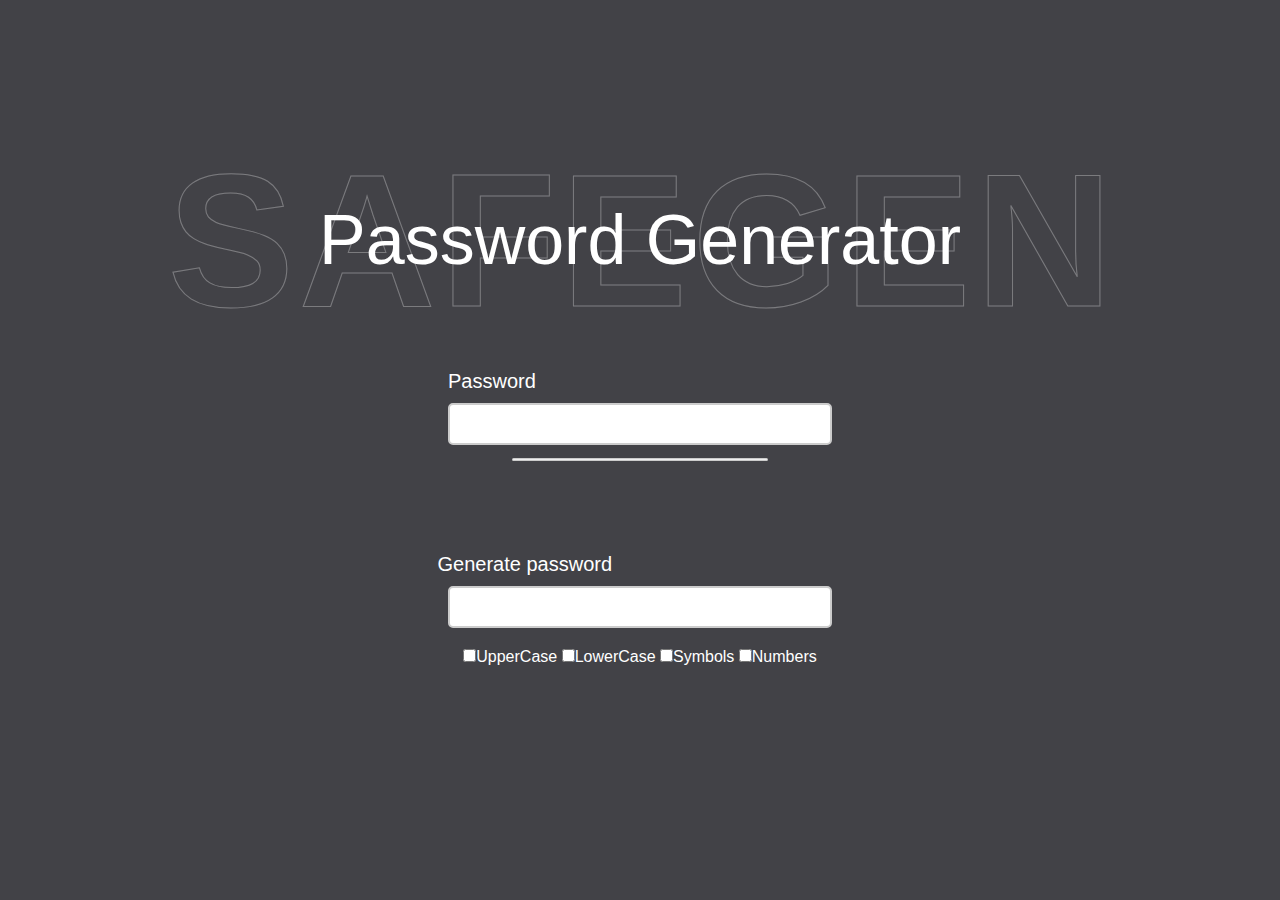
==== FrontEnd/login.html @ 698615f5 "write password and generate textbox for user" ====
<!DOCTYPE html>
<html lang="en">
<head>
  <meta charset="UTF-8">
  <meta http-equiv="X-UA-Compatible" content="IE=edge">
  <meta name="viewport" content="width=device-width, initial-scale=1.0">
  <title>Password front page</title>
  <link rel="stylesheet" href="login.css" type="text/css">
</head>
<body>
  <div class="project">
    <div class="title">
      <h1>Password Generator</h1>
      <div class="back-text">
        <span>S</span>
        <span>A</span>
        <span>F</span>
        <span>E</span>
        <span>G</span>
        <span>E</span>
        <span>N</span>
      </div>
    </div>

    <form class="password-form">
      <label for="password-input" class="gen-label">Password</label>
      <input type="password" id="password-input" name="password-input">
      <meter max="4" id="password-strength-meter"></meter>
      <p id="password-strength-text"></p>
    </form>

  

    <form class="generate-form">
      <label for="password" class="gen-pass"> Generate password</label>
      <input type="password" id="password" required>
    </form>


    <div class="container">
        <form class="checkbox-form">
          <label class="checkbox-label">
            <input type="checkbox" value="">UpperCase
          </label>
          <label class="checkbox-label">
            <input type="checkbox" value="">LowerCase
          <label class="checkbox-label">
            <input type="checkbox" value="">Symbols
            <label class="checkbox-label">
            <input type="checkbox" value="">Numbers
          </label>
        </form>
      </div>
  </div>

  <script>
    const passwordInput = document.getElementById('password-input');
    const meter = document.getElementById('password-strength-meter');
    const text = document.getElementById('password-strength-text');

    passwordInput.addEventListener('input', function () {
      const password = passwordInput.value;
      const strength = calculatePasswordStrength(password);
      meter.value = strength;
      text.innerText = 'Password strength: ' + getPasswordStrengthText(strength);
    });

    function calculatePasswordStrength(password) {
      let strength = 0;
      if (password.match(/[a-z]+/)) {
        strength++;
      }
      if (password.match(/[A-Z]+/)) {
        strength++;
      }
      if (password.match(/[0-9]+/)) {
        strength++;
      }
      if (password.match(/[!@#$%^&*()_+\-=\[\]{};':"\\|,.<>\/?]+/)) {
        strength++;
      }
      return strength;
    }

    function getPasswordStrengthText(strength) {
      switch (strength) {
        case 0:
          return '';
        case 1:
          return 'Weak';
        case 2:
          return 'Moderate';
        case 3:
          return 'Strong';
        case 4:
          return 'Very strong';
        default:
          return '';
      }
    }
  </script>
  
  <script>
    let spanTexts = document.getElementsByTagName("span");
    window.onload = function(){
      for(spanText of spanTexts){
        spanText.classList.add("active");
      }
    }
  </script>

</body>
</html>
---- FrontEnd/login.css ----
* {
    margin: 0;
    padding: 0;
    font-family: sans-serif;
    box-sizing: border-box;
  }
  
  .project {
    width: 100%;
    height: 100vh;
    background: #424247;
    padding-top: 200px;
    overflow: hidden;
  }
  
  .title {
    margin: auto;
    width: fit-content;
    text-align: center;
    color: #fff;
    position: relative;
  }
  
  .title h1 {
    font-size: 70px;
    font-weight: 500;
    position: relative;
    z-index: 10;
  }
  
  body {
    background-color: rgb(77, 64, 77);
  }
  
  .back-text {
    width: max-content;
    position: absolute;
    top: 50%;
    left: 50%;
    transform: translate(-50%, -50%);
  }
  
  .back-text span {
    display: inline-block;
    font-size: 190px;
    font-weight: 700;
    -webkit-text-stroke: 1px rgba(255, 255, 255, 0.3);
    -webkit-text-fill-color: transparent;
    transform: translateY(100px);
    opacity: 0;
    transition: transform 1s, opacity 0.5s;
  }
  
  .back-text span.active {
    transform: translateY(0px);
    opacity: 1;
  }
  
  .back-text span:nth-child(1) {
    transition-delay: 1s;
  }
  
  .back-text span:nth-child(2) {
    transition-delay: 1.5s;
  }
  
  .back-text span:nth-child(3) {
    transition-delay: 2s;
  }
  
  .back-text span:nth-child(4) {
    transition-delay: 2.5s;
  }
  
  .back-text span:nth-child(5) {
    transition-delay: 3s;
  }
  
  .back-text span:nth-child(6) {
    transition-delay: 3.5s;
  }
  
  .back-text span:nth-child(7) {
    transition-delay: 4s;
  }
  
  .label {
    display: block;
    font: 0.9rem 'Fira Sans', sans-serif;
  }
  
  .password-form {
    margin-top: 90px;
    text-align: center;
    color: #fff;
  }
  
  .gen-label {
    display: block;
    font-size: 20px;
    margin-bottom: 10px;
    text-align: left;
    margin-left: 35%;
    margin-top: 20px;
  }
  .gen-pass {
    display: block;
    font-size: 20px;
    margin-bottom: 10px;
    text-align: left;
    margin-right: 18%;
    margin-top: 20px;
  }
  
  input[type='password'] {
    display: block;
    margin: 0 auto;
    width: 30%;
    padding: 10px;
    font-size: 16px;
    border: 2px solid #ccc;
    border-radius: 5px;
  }
  
  #password-strength-meter {
    width: 20%;
    height: 5px;
    margin-top: 5px;
  }
  
  .checkbox-form {
    margin-top: 20px;
    text-align: center;
    color: #fff;
  }
  
  .generate-form {
    margin-top: 90px;
    text-align:center;
    color: #fff;
  }
  
  .generate-form label {
    display: block;
    font-size: 20px;
    margin-bottom: 10px;
    text-align: center;
  }
  
  .generate-form input[type='password'] {
    display: block;
    margin: 0 auto;
    width: 30%;
    padding: 10px;
    font-size: 16px;
    border: 2px solid #ccc;
    border-radius: 5px;
  }
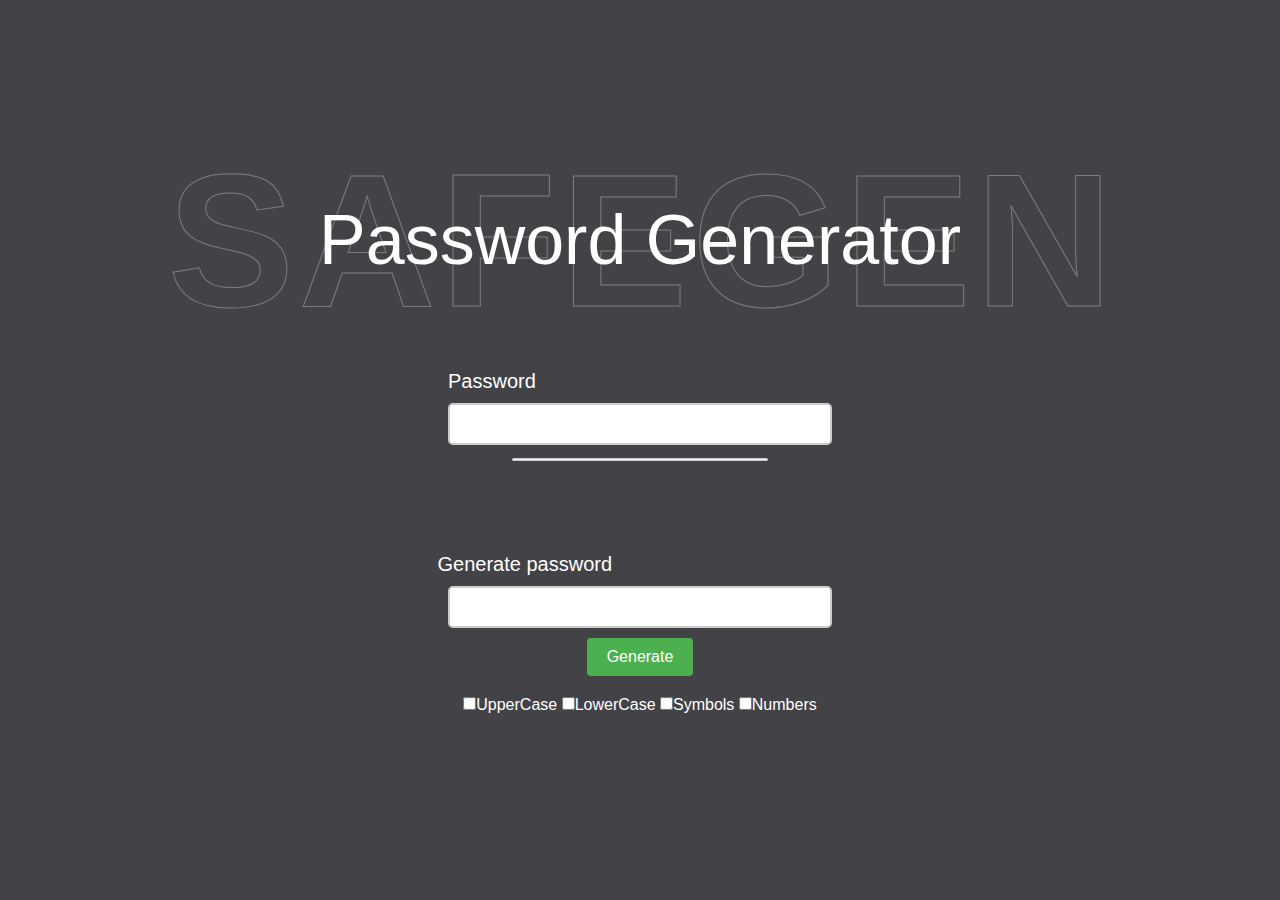
==== commit 46fe8251: "Add Generate button, disable typing textbox" ====
--- a/FrontEnd/login.html
+++ b/FrontEnd/login.html
@@ -1,12 +1,15 @@
 <!DOCTYPE html>
 <html lang="en">
+
 <head>
   <meta charset="UTF-8">
   <meta http-equiv="X-UA-Compatible" content="IE=edge">
   <meta name="viewport" content="width=device-width, initial-scale=1.0">
   <title>Password front page</title>
   <link rel="stylesheet" href="login.css" type="text/css">
+  <script src='login.js' defer></script>
 </head>
+
 <body>
   <div class="project">
     <div class="title">
@@ -29,85 +32,28 @@
       <p id="password-strength-text"></p>
     </form>
 
-  
-
     <form class="generate-form">
-      <label for="password" class="gen-pass"> Generate password</label>
-      <input type="password" id="password" required>
+      <label for="password" class="gen-pass">Generate password</label>
+      <input type="password" id="password" readonly required>
+      <button type="button" id="generate-button" class="generate-button">Generate</button>
     </form>
 
 
     <div class="container">
-        <form class="checkbox-form">
+      <form class="checkbox-form">
+        <label class="checkbox-label">
+          <input id="uppercase" type="checkbox" value="">UpperCase
+        </label>
+        <label class="checkbox-label">
+          <input id="lowercase" type="checkbox" value="">LowerCase
           <label class="checkbox-label">
-            <input type="checkbox" value="">UpperCase
-          </label>
-          <label class="checkbox-label">
-            <input type="checkbox" value="">LowerCase
-          <label class="checkbox-label">
-            <input type="checkbox" value="">Symbols
+            <input id="symbols" type="checkbox" value="">Symbols
             <label class="checkbox-label">
-            <input type="checkbox" value="">Numbers
-          </label>
-        </form>
-      </div>
+              <input id="numbers" type="checkbox" value="">Numbers
+            </label>
+      </form>
+    </div>
   </div>
+</body>
 
-  <script>
-    const passwordInput = document.getElementById('password-input');
-    const meter = document.getElementById('password-strength-meter');
-    const text = document.getElementById('password-strength-text');
-
-    passwordInput.addEventListener('input', function () {
-      const password = passwordInput.value;
-      const strength = calculatePasswordStrength(password);
-      meter.value = strength;
-      text.innerText = 'Password strength: ' + getPasswordStrengthText(strength);
-    });
-
-    function calculatePasswordStrength(password) {
-      let strength = 0;
-      if (password.match(/[a-z]+/)) {
-        strength++;
-      }
-      if (password.match(/[A-Z]+/)) {
-        strength++;
-      }
-      if (password.match(/[0-9]+/)) {
-        strength++;
-      }
-      if (password.match(/[!@#$%^&*()_+\-=\[\]{};':"\\|,.<>\/?]+/)) {
-        strength++;
-      }
-      return strength;
-    }
-
-    function getPasswordStrengthText(strength) {
-      switch (strength) {
-        case 0:
-          return '';
-        case 1:
-          return 'Weak';
-        case 2:
-          return 'Moderate';
-        case 3:
-          return 'Strong';
-        case 4:
-          return 'Very strong';
-        default:
-          return '';
-      }
-    }
-  </script>
-  
-  <script>
-    let spanTexts = document.getElementsByTagName("span");
-    window.onload = function(){
-      for(spanText of spanTexts){
-        spanText.classList.add("active");
-      }
-    }
-  </script>
-
-</body>
-</html>+</html>
--- a/FrontEnd/login.css
+++ b/FrontEnd/login.css
@@ -1,158 +1,181 @@
 * {
-    margin: 0;
-    padding: 0;
-    font-family: sans-serif;
-    box-sizing: border-box;
-  }
-  
-  .project {
-    width: 100%;
-    height: 100vh;
-    background: #424247;
-    padding-top: 200px;
-    overflow: hidden;
-  }
-  
-  .title {
-    margin: auto;
-    width: fit-content;
-    text-align: center;
-    color: #fff;
-    position: relative;
-  }
-  
-  .title h1 {
-    font-size: 70px;
-    font-weight: 500;
-    position: relative;
-    z-index: 10;
-  }
-  
-  body {
-    background-color: rgb(77, 64, 77);
-  }
-  
-  .back-text {
-    width: max-content;
-    position: absolute;
-    top: 50%;
-    left: 50%;
-    transform: translate(-50%, -50%);
-  }
-  
-  .back-text span {
-    display: inline-block;
-    font-size: 190px;
-    font-weight: 700;
-    -webkit-text-stroke: 1px rgba(255, 255, 255, 0.3);
-    -webkit-text-fill-color: transparent;
-    transform: translateY(100px);
-    opacity: 0;
-    transition: transform 1s, opacity 0.5s;
-  }
-  
-  .back-text span.active {
-    transform: translateY(0px);
-    opacity: 1;
-  }
-  
-  .back-text span:nth-child(1) {
-    transition-delay: 1s;
-  }
-  
-  .back-text span:nth-child(2) {
-    transition-delay: 1.5s;
-  }
-  
-  .back-text span:nth-child(3) {
-    transition-delay: 2s;
-  }
-  
-  .back-text span:nth-child(4) {
-    transition-delay: 2.5s;
-  }
-  
-  .back-text span:nth-child(5) {
-    transition-delay: 3s;
-  }
-  
-  .back-text span:nth-child(6) {
-    transition-delay: 3.5s;
-  }
-  
-  .back-text span:nth-child(7) {
-    transition-delay: 4s;
-  }
-  
-  .label {
-    display: block;
-    font: 0.9rem 'Fira Sans', sans-serif;
-  }
-  
-  .password-form {
-    margin-top: 90px;
-    text-align: center;
-    color: #fff;
-  }
-  
-  .gen-label {
-    display: block;
-    font-size: 20px;
-    margin-bottom: 10px;
-    text-align: left;
-    margin-left: 35%;
-    margin-top: 20px;
-  }
-  .gen-pass {
-    display: block;
-    font-size: 20px;
-    margin-bottom: 10px;
-    text-align: left;
-    margin-right: 18%;
-    margin-top: 20px;
-  }
-  
-  input[type='password'] {
-    display: block;
-    margin: 0 auto;
-    width: 30%;
-    padding: 10px;
-    font-size: 16px;
-    border: 2px solid #ccc;
-    border-radius: 5px;
-  }
-  
-  #password-strength-meter {
-    width: 20%;
-    height: 5px;
-    margin-top: 5px;
-  }
-  
-  .checkbox-form {
-    margin-top: 20px;
-    text-align: center;
-    color: #fff;
-  }
-  
-  .generate-form {
-    margin-top: 90px;
-    text-align:center;
-    color: #fff;
-  }
-  
-  .generate-form label {
-    display: block;
-    font-size: 20px;
-    margin-bottom: 10px;
-    text-align: center;
-  }
-  
-  .generate-form input[type='password'] {
-    display: block;
-    margin: 0 auto;
-    width: 30%;
-    padding: 10px;
-    font-size: 16px;
-    border: 2px solid #ccc;
-    border-radius: 5px;
-  }+  margin: 0;
+  padding: 0;
+  font-family: sans-serif;
+  box-sizing: border-box;
+}
+
+.project {
+  width: 100%;
+  height: 100vh;
+  background: #424247;
+  padding-top: 200px;
+  overflow: hidden;
+}
+
+.title {
+  margin: auto;
+  width: fit-content;
+  text-align: center;
+  color: #fff;
+  position: relative;
+}
+
+.title h1 {
+  font-size: 70px;
+  font-weight: 500;
+  position: relative;
+  z-index: 10;
+}
+
+body {
+  background-color: rgb(77, 64, 77);
+}
+
+.back-text {
+  width: max-content;
+  position: absolute;
+  top: 50%;
+  left: 50%;
+  transform: translate(-50%, -50%);
+}
+
+.back-text span {
+  display: inline-block;
+  font-size: 190px;
+  font-weight: 700;
+  -webkit-text-stroke: 1px rgba(255, 255, 255, 0.3);
+  -webkit-text-fill-color: transparent;
+  transform: translateY(100px);
+  opacity: 0;
+  transition: transform 1s, opacity 0.5s;
+}
+
+.back-text span.active {
+  transform: translateY(0px);
+  opacity: 1;
+}
+
+.back-text span:nth-child(1) {
+  transition-delay: 1s;
+}
+
+.back-text span:nth-child(2) {
+  transition-delay: 1.5s;
+}
+
+.back-text span:nth-child(3) {
+  transition-delay: 2s;
+}
+
+.back-text span:nth-child(4) {
+  transition-delay: 2.5s;
+}
+
+.back-text span:nth-child(5) {
+  transition-delay: 3s;
+}
+
+.back-text span:nth-child(6) {
+  transition-delay: 3.5s;
+}
+
+.back-text span:nth-child(7) {
+  transition-delay: 4s;
+}
+
+.label {
+  display: block;
+  font: 0.9rem 'Fira Sans', sans-serif;
+}
+
+.password-form {
+  margin-top: 90px;
+  text-align: center;
+  color: #fff;
+}
+
+.gen-label {
+  display: block;
+  font-size: 20px;
+  margin-bottom: 10px;
+  text-align: left;
+  margin-left: 35%;
+  margin-top: 20px;
+}
+
+.gen-pass {
+  display: block;
+  font-size: 20px;
+  margin-bottom: 10px;
+  text-align: left;
+  margin-right: 18%;
+  margin-top: 20px;
+}
+
+input[type='password'] {
+  display: block;
+  margin: 0 auto;
+  width: 30%;
+  padding: 10px;
+  font-size: 16px;
+  border: 2px solid #ccc;
+  border-radius: 5px;
+}
+
+#password-strength-meter {
+  width: 20%;
+  height: 5px;
+  margin-top: 5px;
+}
+
+.checkbox-form {
+  margin-top: 20px;
+  text-align: center;
+  color: #fff;
+}
+
+.generate-form {
+  margin-top: 90px;
+  text-align: center;
+  color: #fff;
+}
+
+.generate-form label {
+  display: block;
+  font-size: 20px;
+  margin-bottom: 10px;
+  text-align: center;
+}
+
+.generate-button {
+  background-color: #4CAF50;
+  border: none;
+  color: white;
+  padding: 10px 20px;
+  text-align: center;
+  text-decoration: none;
+  display: inline-block;
+  font-size: 16px;
+  margin-top: 10px;
+  cursor: pointer;
+  border-radius: 4px;
+}
+
+.generate-button {
+  background-color: #4CAF50;
+  border: none;
+  color: white;
+  padding: 10px 20px;
+  text-align: center;
+  text-decoration: none;
+  display: inline-block;
+  font-size: 16px;
+  margin-top: 10px;
+  cursor: pointer;
+  border-radius: 4px;
+}
+
+.generate-button:hover {
+  background-color: #45a049;
+}
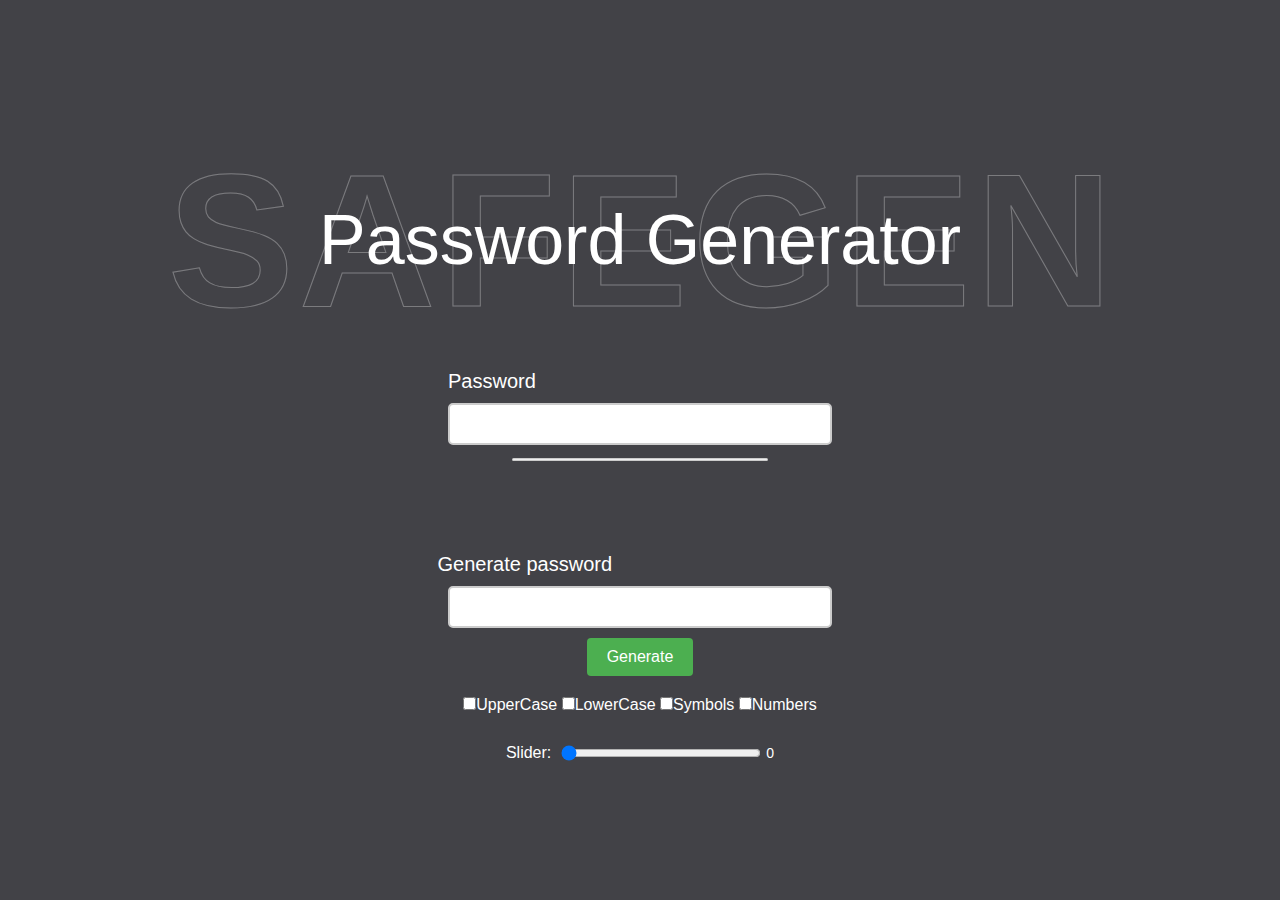
==== commit 79d501a7: "Merge pull request #10 from OZiad/front-end-website-layout-maria" ====
--- a/FrontEnd/login.html
+++ b/FrontEnd/login.html
@@ -34,10 +34,9 @@
 
     <form class="generate-form">
       <label for="password" class="gen-pass">Generate password</label>
-      <input type="password" id="password" readonly required>
+      <input type="text" id="password" readonly required>
       <button type="button" id="generate-button" class="generate-button">Generate</button>
     </form>
-
 
     <div class="container">
       <form class="checkbox-form">
@@ -46,14 +45,23 @@
         </label>
         <label class="checkbox-label">
           <input id="lowercase" type="checkbox" value="">LowerCase
-          <label class="checkbox-label">
-            <input id="symbols" type="checkbox" value="">Symbols
-            <label class="checkbox-label">
-              <input id="numbers" type="checkbox" value="">Numbers
-            </label>
+        </label>
+        <label class="checkbox-label">
+          <input id="symbols" type="checkbox" value="">Symbols
+        </label>
+        <label class="checkbox-label">
+          <input id="numbers" type="checkbox" value="">Numbers
+        </label>
       </form>
+      <div class="slider-container">
+        <label class="slider-label" for="slider-input">Slider: </label>
+        <input type="range" id="slider-input" class="slider-input" min="0" max="15" value="0">
+        <span id="slider-value" class="slider-value">0</span>
+      </div>
     </div>
+
   </div>
+
 </body>
 
 </html>
--- a/FrontEnd/login.css
+++ b/FrontEnd/login.css
@@ -95,6 +95,16 @@
   color: #fff;
 }
 
+.generate-form input[type="text"] {
+  display: block;
+  margin: 0 auto;
+  width: 30%;
+  padding: 10px;
+  font-size: 16px;
+  border: 2px solid #ccc;
+  border-radius: 5px;
+}
+
 .gen-label {
   display: block;
   font-size: 20px;
@@ -179,3 +189,35 @@
 .generate-button:hover {
   background-color: #45a049;
 }
+
+
+.container {
+  text-align: center;
+}
+
+.checkbox-form {
+  display: inline-block;
+  margin-bottom: 10px;
+}
+.slider-container {
+  display: flex;
+  align-items: center;
+  justify-content: center;
+  margin-top: 20px;
+}
+
+.slider-label {
+  margin-right: 10px;
+  font-size: 16px;
+  color: #fff;
+}
+
+.slider-input {
+  width: 200px;
+}
+
+.slider-value {
+  font-size: 14px;
+  color: #fff;
+  margin-left: 5px;
+}
